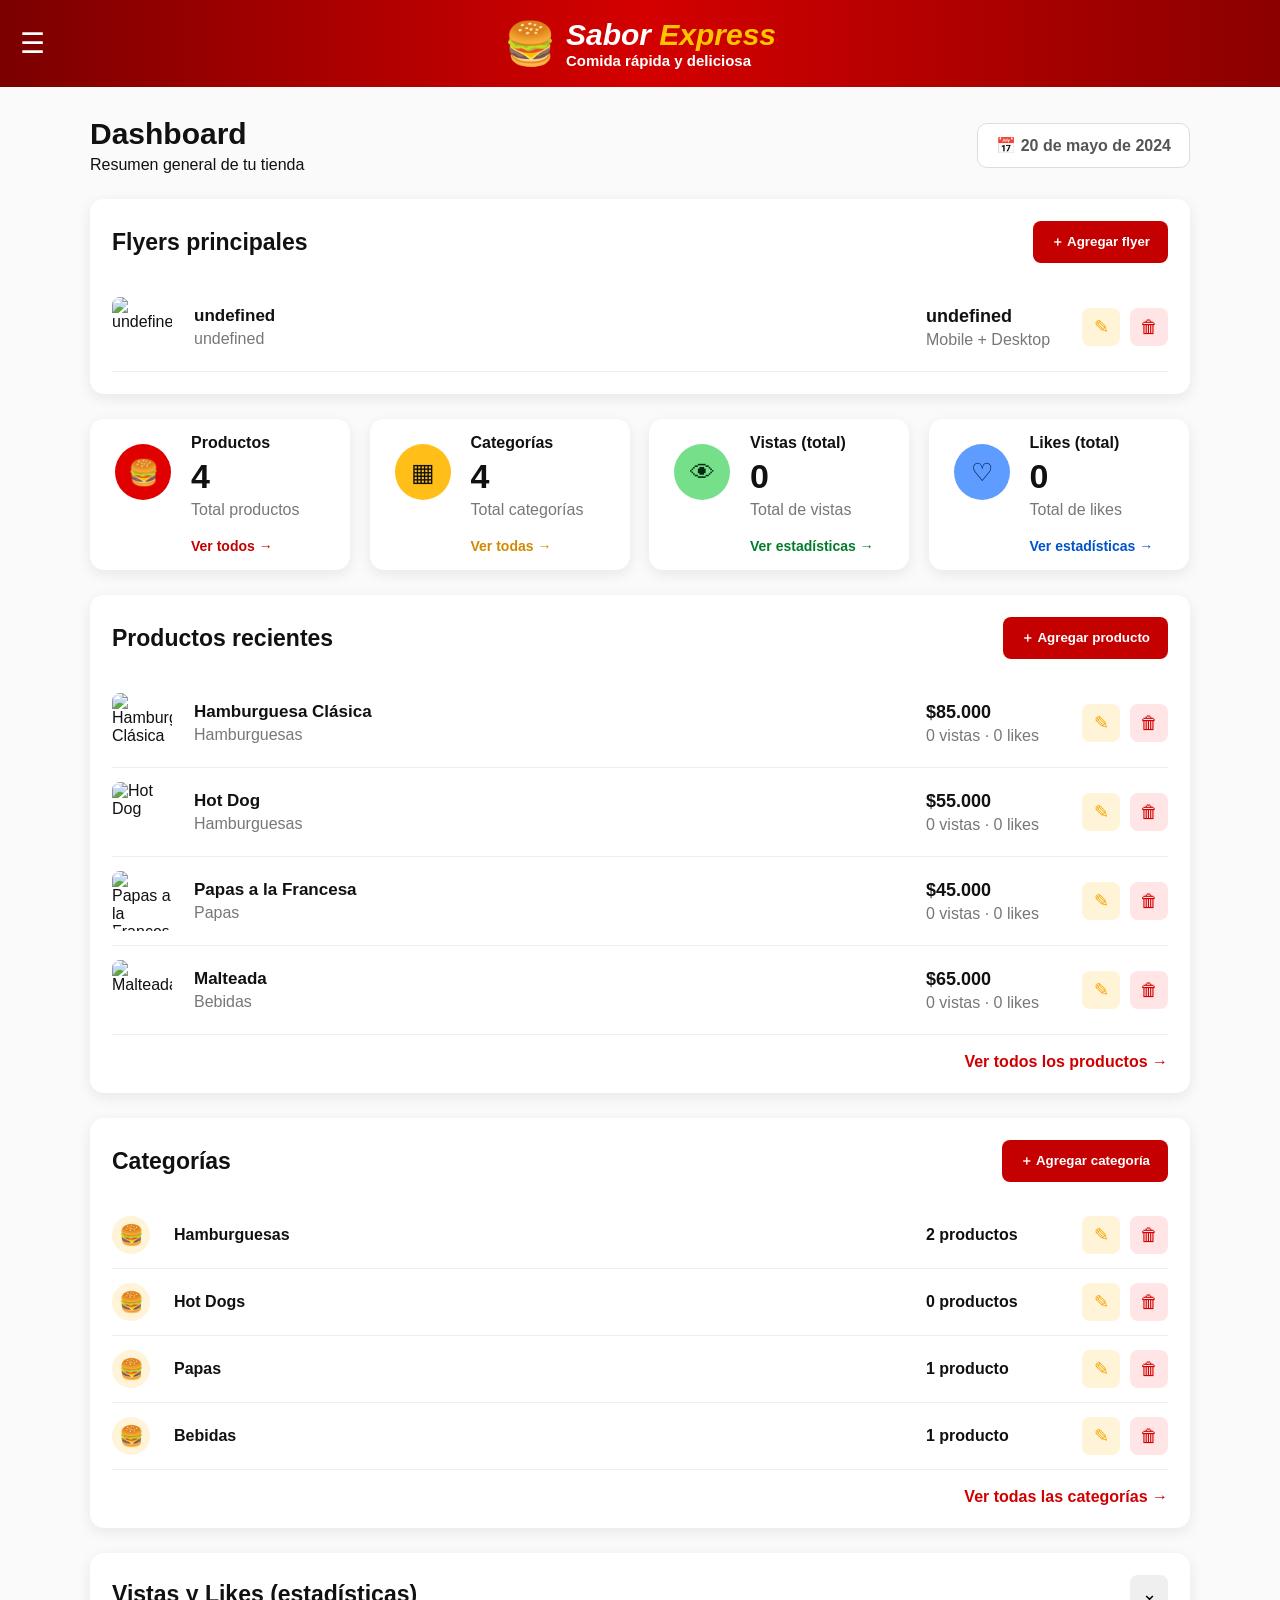
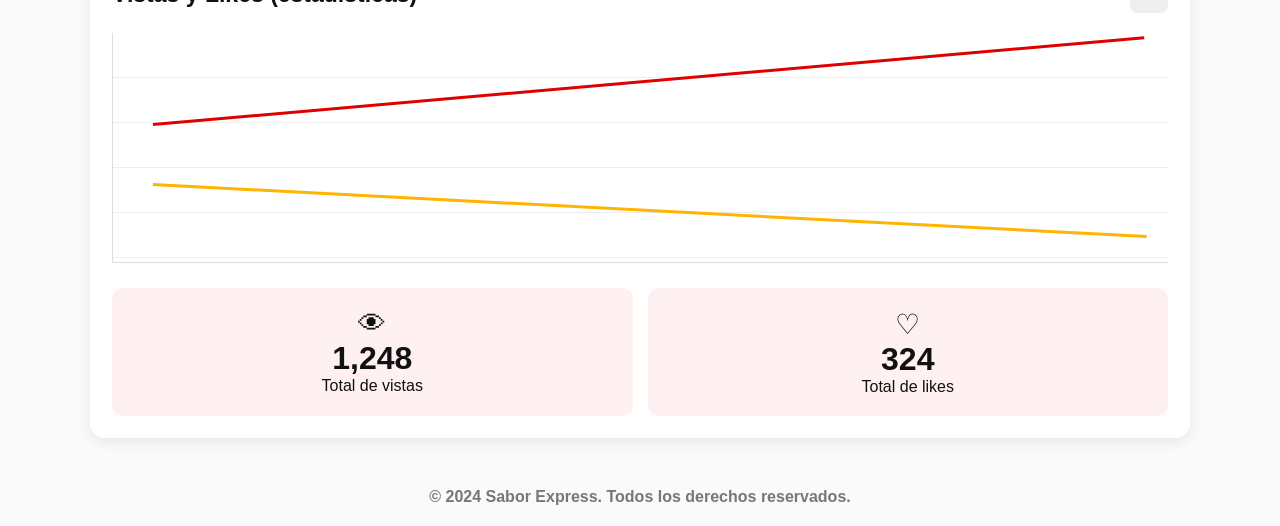
==== admin.html @ fc41a802 "first commit" ====
<!DOCTYPE html>
<html lang="es">

<head>
  <meta charset="UTF-8" />
  <meta name="viewport" content="width=device-width, initial-scale=1.0" />
  <title>Admin - Sabor Express</title>
  <link rel="stylesheet" href="admin.css">
</head>

<body>

  <header class="top-header">
    <div class="menu-icon">☰</div>

    <div class="logo">
      <div class="logo-icon">🍔</div>
      <div>
        <h1>Sabor <span>Express</span></h1>
        <p>Comida rápida y deliciosa</p>
      </div>
    </div>
  </header>

  <main class="container">

    <section class="title-row">
      <div>
        <h2>Dashboard</h2>
        <p>Resumen general de tu tienda</p>
      </div>
      <div class="date-box">📅 20 de mayo de 2024</div>
    </section>

    <section class="panel">
      <div class="panel-header">
        <h3>Flyers principales</h3>
        <button class="btn" id="btnAbrirModalFlyer">＋ Agregar flyer</button>
      </div>

      <div class="product-list" id="listaFlyers"></div>
    </section>

    <div class="modal" id="modalFlyer">
      <div class="modal-content">
        <div class="modal-header">
          <h3 id="tituloModalFlyer">Agregar flyer</h3>

          <button class="close-btn" id="btnCerrarModalFlyer">
            ×
          </button>
        </div>

        <form id="formFlyer">

          <input type="hidden" id="flyerEditando">

          <label>Título principal</label>
          <input
            type="text"
            id="tituloFlyer"
            placeholder="Ej: EL SABOR QUE TE ENCANTA"
          >

          <label>Descripción</label>
          <textarea
            id="descripcionFlyer"
            placeholder="Ej: Hamburguesas jugosas y papas crujientes"
          ></textarea>

          <label>Texto del botón</label>
          <input
            type="text"
            id="textoBotonFlyer"
            placeholder="Ej: Ver productos"
          >

          <label>Enlace del botón</label>
          <input
            type="text"
            id="linkBotonFlyer"
            placeholder="Ej: #productos"
          >

          <label>Imagen para escritorio</label>
          <input
            type="file"
            id="imagenFlyerDesktop"
            accept="image/*"
          >

          <label>Imagen para celular</label>
          <input
            type="file"
            id="imagenFlyerMobile"
            accept="image/*"
          >

          <button class="btn" type="submit">
            💾 Guardar flyer
          </button>

        </form>
      </div>
    </div>


    <section class="cards">
      <div class="card">
        <div class="card-icon red">🍔</div>
        <div class="card-data-info">
          <h3>Productos</h3>
          <strong id="totalProductos">0</strong>
          <p>Total productos</p>
          <a href="#">Ver todos →</a>
        </div>
      </div>

      <div class="card">
        <div class="card-icon yellow">▦</div>
        <div class="card-data-info">
          <h3>Categorías</h3>
          <strong id="totalCategorias">0</strong>
          <p>Total categorías</p>
          <a href="#">Ver todas →</a>
        </div>
      </div>

      <div class="card">
        <div class="card-icon green">👁</div>
        <div class="card-data-info">
          <h3>Vistas (total)</h3>
          <strong id="totalVisitas">0</strong>
          <p>Total de vistas</p>
          <a href="#">Ver estadísticas →</a>
        </div>
      </div>

      <div class="card">
        <div class="card-icon blue">♡</div>
        <div class="card-data-info">
          <h3>Likes (total)</h3>
          <strong id="totalLikes">0</strong>
          <p>Total de likes</p>
          <a href="#">Ver estadísticas →</a>
        </div>
      </div>
    </section>

    <section class="panel">
      <div class="panel-header">
        <h3>Productos recientes</h3>
        <button class="btn" id="btnAbrirModalProducto">＋ Agregar producto</button>
      </div>

      <div class="product-list" id="listaProductos"></div>

      <a class="link-more" href="#">Ver todos los productos →</a>
    </section>

    <div class="modal" id="modalProducto">
      <div class="modal-content">
        <div class="modal-header">
          <h3 id="tituloModalProducto">Agregar producto</h3>
          <button class="close-btn" id="btnCerrarModalProducto">×</button>
        </div>

        <form id="formProducto">
          <input type="hidden" id="productoEditando">

          <label>Nombre del producto</label>
          <input type="text" id="nombreProducto" placeholder="Ej: Hamburguesa Clásica">

          <label>Categoría</label>
          <select id="categoriaProducto">
            <option value="">Seleccionar categoría</option>
          </select>

          <label>Precio</label>
          <input type="number" id="precioProducto" placeholder="Ej: 85000">

          <label>Imagen del producto</label>
          <input type="file" id="imagenProducto" accept="image/*">
          <button class="btn" type="submit">💾 Guardar producto</button>
          
        </form>
      </div>
    </div>

    <section class="panel">
      <div class="panel-header">
        <h3>Categorías</h3>
        <button class="btn" id="btnAbrirModalCategoria">＋ Agregar categoría</button>
      </div>

      <div class="category-list" id="listaCategorias"></div>

      <a class="link-more" href="#">Ver todas las categorías →</a>
    </section>

    <div class="modal" id="modalCategoria">
      <div class="modal-content">
        <div class="modal-header">
          <h3 id="tituloModalCategoria">Agregar categoría</h3>
          <button class="close-btn" id="btnCerrarModalCategoria">×</button>
        </div>

        <form id="formCategoria">
          <input type="hidden" id="categoriaEditando">
          <label>Imagen de la categoría</label>
          <input type="file" id="imagenCategoria" accept="image/*">

          <button class="btn" type="submit">💾 Guardar categoría</button>
        </form>
      </div>
    </div>

    <section class="panel">
      <div class="panel-header">
        <h3>Vistas y Likes (estadísticas)</h3>
        <button class="icon-btn">⌄</button>
      </div>

      <div class="chart">
        <div class="line-red"></div>
        <div class="line-yellow"></div>
      </div>

      <div class="stats-bottom">
        <div class="stat-box">
          <span>👁</span>
          <strong>1,248</strong>
          <p>Total de vistas</p>
        </div>

        <div class="stat-box">
          <span>♡</span>
          <strong>324</strong>
          <p>Total de likes</p>
        </div>
      </div>
    </section>

  </main>

  <footer>
    © 2024 Sabor Express. Todos los derechos reservados.
  </footer>

  <script src="https://cdn.jsdelivr.net/npm/sweetalert2@11"></script>
  <script src="admin.js"></script>
</body>

</html>
---- admin.css ----
* {
      margin: 0;
      padding: 0;
      box-sizing: border-box;
      font-family: poppins, Helvetica, sans-serif;
    }

    body {
      background: #fafafa;
      color: #111;
    }

    .top-header {
      background: linear-gradient(90deg, #7b0000, #d40000, #8b0000);
      color: white;
      padding: 18px 20px;
      display: flex;
      align-items: center;
      justify-content: center;
      position: relative;
    }

    .menu-icon {
      position: absolute;
      left: 20px;
      font-size: 28px;
      color: white;
    }

    .logo {
      display: flex;
      align-items: center;
      gap: 10px;
      text-align: left;
    }

    .logo-icon {
      font-size: 42px;
    }

    .logo h1 {
      font-size: 30px;
      color: white;
      font-style: italic;
    }

    .logo h1 span {
      color: #ffc400;
    }

    .logo p {
      font-size: 15px;
      font-weight: bold;
    }

    .container {
      width: 92%;
      max-width: 1100px;
      margin: 30px auto;
    }

    .title-row {
      display: flex;
      justify-content: space-between;
      align-items: center;
      margin-bottom: 25px;
      gap: 15px;
    }

    .title-row h2 {
      font-size: 30px;
      margin-bottom: 5px;
    }

    .date-box {
      border: 1px solid #ddd;
      padding: 12px 18px;
      border-radius: 10px;
      background: white;
      color: #555;
      font-weight: bold;
    }

    .cards {
      display: grid;
      grid-template-columns: repeat(4, 1fr);
      gap: 18px;
      margin-bottom: 25px;
    }

    .card {
      width: 260px;
      display: grid;
      grid-template-columns: repeat(2, 1fr);
      background: white;
      border-radius: 14px;
      padding: 15px;
      box-shadow: 0 4px 14px rgba(0, 0, 0, .08);
    }

    .card-icon {
      width: 56px;
      height: 56px;
      border-radius: 50%;
      display: flex;
      align-items: center;
      justify-content: center;
      font-size: 25px;
      margin: 10px;
    }

    .card-data-info {
      width: 180px;
      padding: 0 10px;
    }

    .red {
      background: #e00000;
      color: white;
    }

    .yellow {
      background: #ffbf18;
      color: #111;
    }

    .green {
      background: #75df8a;
      color: #002b10;
    }

    .blue {
      background: #5f9cff;
      color: #001b4b;
    }

    .card h3 {
      font-size: 16px;
    }

    .card strong {
      font-size: 34px;
      display: block;
      margin: 5px 0;
    }

    .card p {
      color: #777;
      margin-bottom: 18px;
    }

    .card a {
      text-decoration: none;
      font-weight: bold;
      font-size: 14px;
    }

    .card:nth-child(1) a {
      color: #c40000;
    }

    .card:nth-child(2) a {
      color: #d18a00;
    }

    .card:nth-child(3) a {
      color: #007c2b;
    }

    .card:nth-child(4) a {
      color: #0052cc;
    }

    .panel {
      background: white;
      border-radius: 14px;
      padding: 22px;
      box-shadow: 0 4px 14px rgba(0, 0, 0, .08);
      margin-bottom: 25px;
    }

    .panel-header {
      display: flex;
      justify-content: space-between;
      align-items: center;
      margin-bottom: 20px;
      gap: 15px;
    }

    .panel-header h3 {
      font-size: 23px;
    }

    .btn {
      border: none;
      padding: 12px 18px;
      border-radius: 8px;
      cursor: pointer;
      font-weight: bold;
      color: white;
      background: #c40000;
      transition: .3s;
    }

    .btn:hover {
      background: #8d0000;
    }

    .product-list,
    .category-list {
      display: flex;
      flex-direction: column;
    }

    .product-item,
    .category-item {
      display: grid;
      grid-template-columns: 70px 1fr 130px 100px;
      gap: 12px;
      align-items: center;
      padding: 14px 0;
      border-bottom: 1px solid #eee;
    }

    .product-item img {
      width: 60px;
      height: 60px;
      border-radius: 8px;
      object-fit: cover;
    }


    .cat-img {
      width: 45px;
      height: 45px;
      border-radius: 50%;
      object-fit: cover;
    }

    .product-name {
      font-weight: bold;
      font-size: 17px;
    }

    .product-cat,
    .details {
      color: #777;
      margin-top: 4px;
    }

    .price {
      font-size: 18px;
      font-weight: bold;
    }

    .actions {
      display: flex;
      gap: 10px;
      justify-content: flex-end;
    }

    .modal {
      position: fixed;
      inset: 0;
      background: rgba(0, 0, 0, .45);
      display: none;
      align-items: center;
      justify-content: center;
      padding: 20px;
      z-index: 999;
    }

    .modal.active {
      display: flex;
    }

    .modal-content {
      background: white;
      width: 100%;
      max-width: 480px;
      border-radius: 18px;
      padding: 24px;
      box-shadow: 0 10px 40px rgba(0, 0, 0, .25);
    }

    .modal-header {
      display: flex;
      justify-content: space-between;
      align-items: center;
      margin-bottom: 18px;
    }

    .close-btn {
      border: none;
      background: #ffe5e5;
      color: #d00000;
      width: 38px;
      height: 38px;
      border-radius: 10px;
      font-size: 24px;
      cursor: pointer;
    }

    #formProducto {
      display: flex;
      flex-direction: column;
      gap: 10px;
    }

    #formProducto label {
      font-weight: bold;
      margin-top: 5px;
    }

    #formProducto input,
    #formProducto select {
      width: 100%;
      padding: 14px;
      border: 1px solid #ddd;
      border-radius: 10px;
      outline: none;
    }

    /*FORMULARIO DE FLYERS*/

    #formFlyer {
    display: flex;
    flex-direction: column;
    gap: 10px;
  }

  #formFlyer input {
    width: 100%;
    padding: 14px;
    border: 1px solid #ddd;
    border-radius: 10px;
  }

    .icon-btn {
      border: none;
      width: 38px;
      height: 38px;
      border-radius: 8px;
      cursor: pointer;
      font-size: 18px;
    }

    .edit {
      background: #fff3d8;
      color: #f6a400;
    }

    .delete {
      background: #ffe5e5;
      color: #d60000;
    }

    .link-more {
      display: block;
      text-align: right;
      margin-top: 18px;
      color: #d10000;
      font-weight: bold;
      text-decoration: none;
    }

    .category-item {
      grid-template-columns: 50px 1fr 130px 100px;
    }

    .cat-icon {
      width: 38px;
      height: 38px;
      border-radius: 50%;
      display: flex;
      align-items: center;
      justify-content: center;
      background: #fff3d8;
      font-size: 20px;
    }

    .chart {
      margin-top: 20px;
      height: 230px;
      border-left: 1px solid #ddd;
      border-bottom: 1px solid #ddd;
      position: relative;
      background:
        linear-gradient(to top, #eee 1px, transparent 1px);
      background-size: 100% 45px;
    }

    .line-red,
    .line-yellow {
      position: absolute;
      left: 40px;
      right: 20px;
      height: 3px;
      transform-origin: left;
    }

    .line-red {
      top: 90px;
      background: #df0000;
      transform: rotate(-5deg);
    }

    .line-yellow {
      top: 150px;
      background: #ffb400;
      transform: rotate(3deg);
    }

    .stats-bottom {
      display: grid;
      grid-template-columns: 1fr 1fr;
      gap: 15px;
      margin-top: 25px;
    }

    .stat-box {
      background: #fff1f1;
      padding: 20px;
      border-radius: 10px;
      text-align: center;
    }

    .stat-box span {
      font-size: 28px;
    }

    .stat-box strong {
      font-size: 32px;
      display: block;
    }

    footer {
      text-align: center;
      color: #777;
      padding: 20px;
      font-weight: bold;
    }

    @media(max-width:768px) {
      .top-header {
        padding: 15px;
      }

      .logo h1 {
        font-size: 26px;
      }

      .title-row {
        align-items: flex-start;
        flex-direction: column;
      }

      .date-box {
        width: 100%;
        text-align: center;
      }

      .cards {
        grid-template-columns: 1fr;
      }

      .product-item {
        grid-template-columns: 60px 1fr 90px 85px;
      }

      .product-name {
        font-size: 16px;
      }

      .price {
        font-size: 16px;
      }

      .category-item {
        grid-template-columns: 45px 1fr 110px 85px;
      }
    }

    @media(max-width:480px) {
      .container {
        width: 94%;
      }

      .logo-icon {
        font-size: 34px;
      }

      .logo h1 {
        font-size: 22px;
      }

      .logo p {
        font-size: 12px;
      }

      .title-row h2 {
        font-size: 25px;
      }

      .cards {
        grid-template-columns: 1fr;
      }

      .card {
        padding: 18px;
      }

      .product-item {
        grid-template-columns: 55px 1fr;
      }

      .price {
        grid-column: 2;
      }

      .actions {
        grid-column: 2;
        justify-content: flex-start;
      }

      .category-item {
        grid-template-columns: 45px 1fr;
      }

      .category-item strong:nth-child(3),
      .category-item .actions {
        grid-column: 2;
      }

      .panel-header {
        flex-direction: column;
        align-items: flex-start;
      }

      .btn {
        width: 100%;
      }

      .stats-bottom {
        grid-template-columns: 1fr;
      }
    }
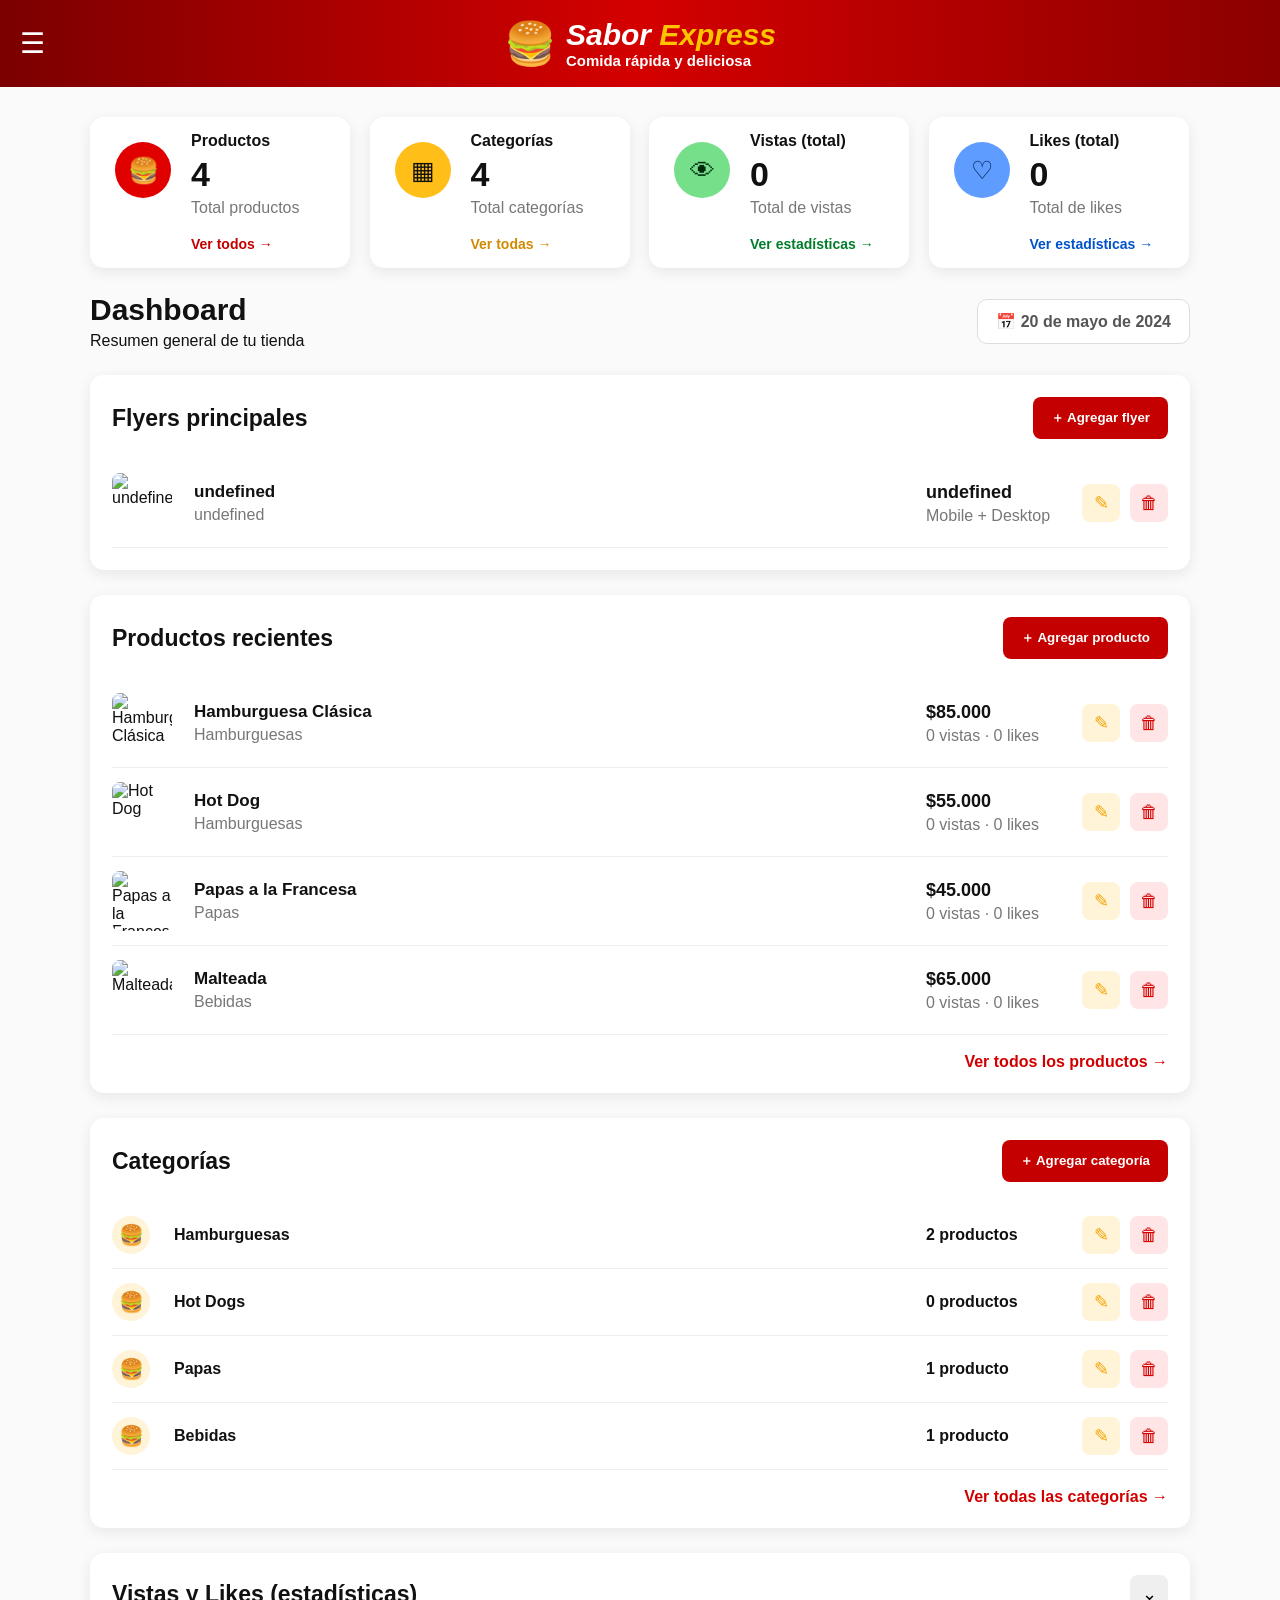
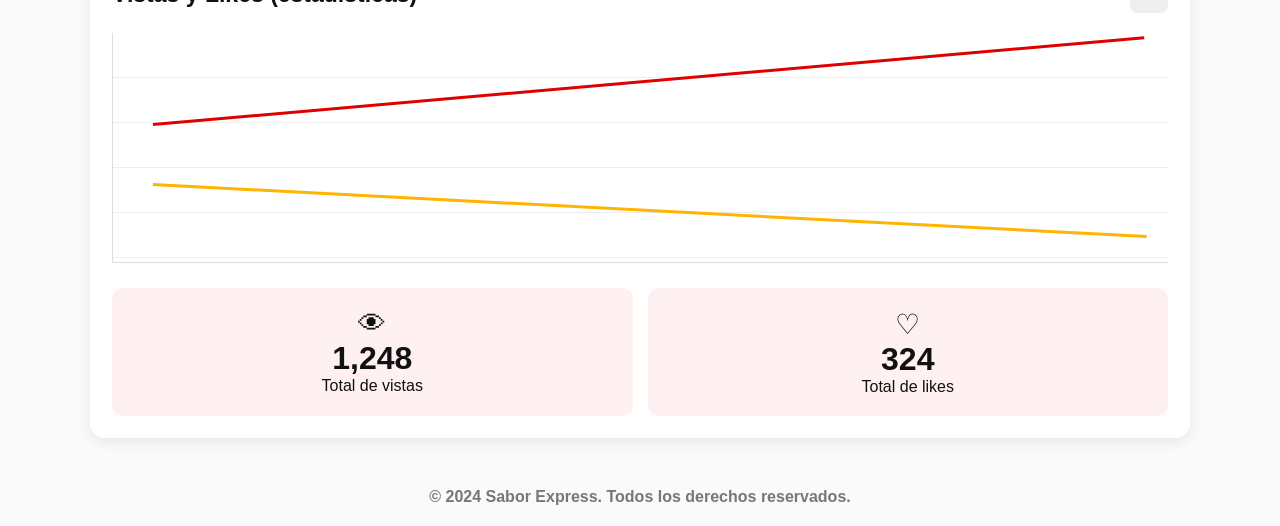
==== commit 145cf5e1: "actualizado" ====
--- a/admin.html
+++ b/admin.html
@@ -24,6 +24,51 @@
 
   <main class="container">
 
+    
+
+    <section class="cards">
+      <div class="card">
+        <div class="card-icon red">🍔</div>
+        <div class="card-data-info">
+          <h3>Productos</h3>
+          <strong id="totalProductos">0</strong>
+          <p>Total productos</p>
+          <a href="#">Ver todos →</a>
+        </div>
+      </div>
+
+      <div class="card">
+        <div class="card-icon yellow">▦</div>
+        <div class="card-data-info">
+          <h3>Categorías</h3>
+          <strong id="totalCategorias">0</strong>
+          <p>Total categorías</p>
+          <a href="#">Ver todas →</a>
+        </div>
+      </div>
+
+      <div class="card">
+        <div class="card-icon green">👁</div>
+        <div class="card-data-info">
+          <h3>Vistas (total)</h3>
+          <strong id="totalVisitas">0</strong>
+          <p>Total de vistas</p>
+          <a href="#">Ver estadísticas →</a>
+        </div>
+      </div>
+
+      <div class="card">
+        <div class="card-icon blue">♡</div>
+        <div class="card-data-info">
+          <h3>Likes (total)</h3>
+          <strong id="totalLikes">0</strong>
+          <p>Total de likes</p>
+          <a href="#">Ver estadísticas →</a>
+        </div>
+      </div>
+    </section>
+
+    
     <section class="title-row">
       <div>
         <h2>Dashboard</h2>
@@ -104,49 +149,6 @@
       </div>
     </div>
 
-
-    <section class="cards">
-      <div class="card">
-        <div class="card-icon red">🍔</div>
-        <div class="card-data-info">
-          <h3>Productos</h3>
-          <strong id="totalProductos">0</strong>
-          <p>Total productos</p>
-          <a href="#">Ver todos →</a>
-        </div>
-      </div>
-
-      <div class="card">
-        <div class="card-icon yellow">▦</div>
-        <div class="card-data-info">
-          <h3>Categorías</h3>
-          <strong id="totalCategorias">0</strong>
-          <p>Total categorías</p>
-          <a href="#">Ver todas →</a>
-        </div>
-      </div>
-
-      <div class="card">
-        <div class="card-icon green">👁</div>
-        <div class="card-data-info">
-          <h3>Vistas (total)</h3>
-          <strong id="totalVisitas">0</strong>
-          <p>Total de vistas</p>
-          <a href="#">Ver estadísticas →</a>
-        </div>
-      </div>
-
-      <div class="card">
-        <div class="card-icon blue">♡</div>
-        <div class="card-data-info">
-          <h3>Likes (total)</h3>
-          <strong id="totalLikes">0</strong>
-          <p>Total de likes</p>
-          <a href="#">Ver estadísticas →</a>
-        </div>
-      </div>
-    </section>
-
     <section class="panel">
       <div class="panel-header">
         <h3>Productos recientes</h3>
--- a/admin.css
+++ b/admin.css
@@ -504,9 +504,11 @@
 
       .cards {
         grid-template-columns: 1fr;
+        
       }
 
       .card {
+        margin: 0 auto;
         padding: 18px;
       }
 
@@ -544,4 +546,6 @@
       .stats-bottom {
         grid-template-columns: 1fr;
       }
-    }+    }
+
+    
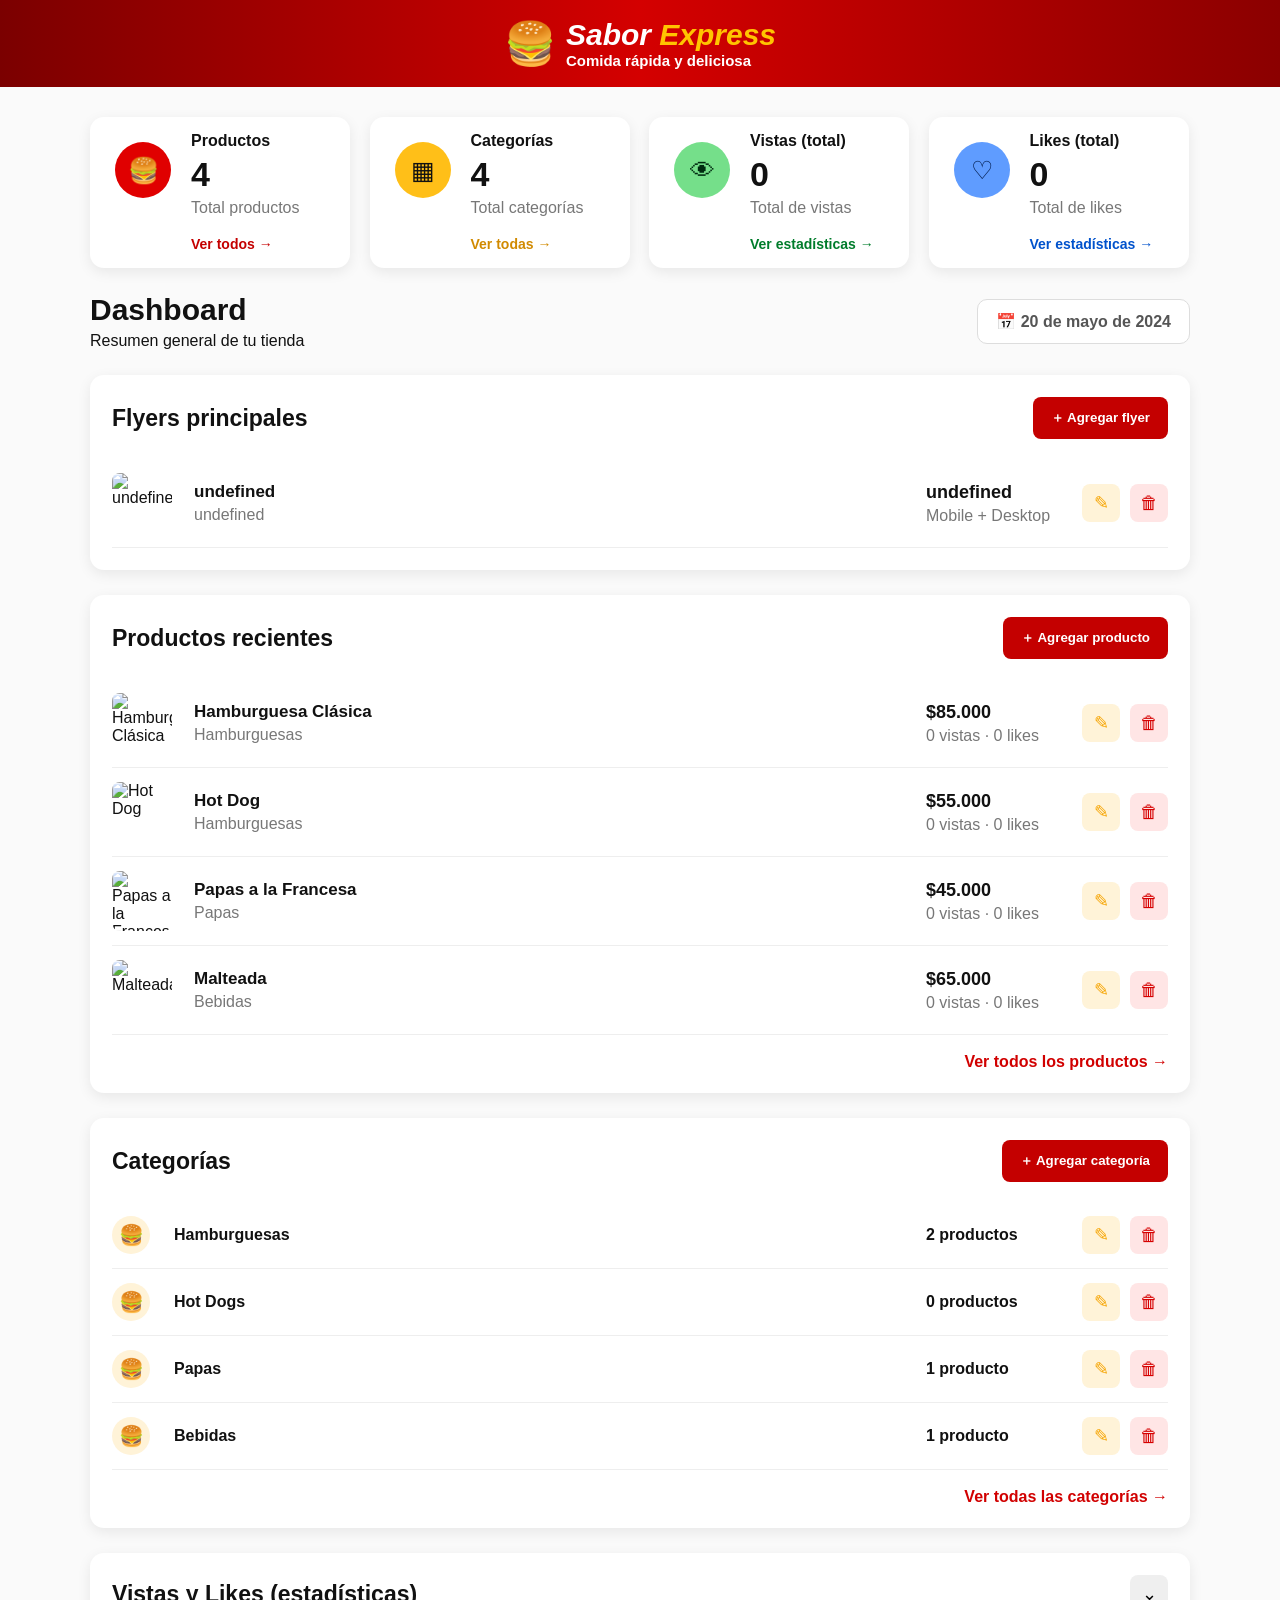
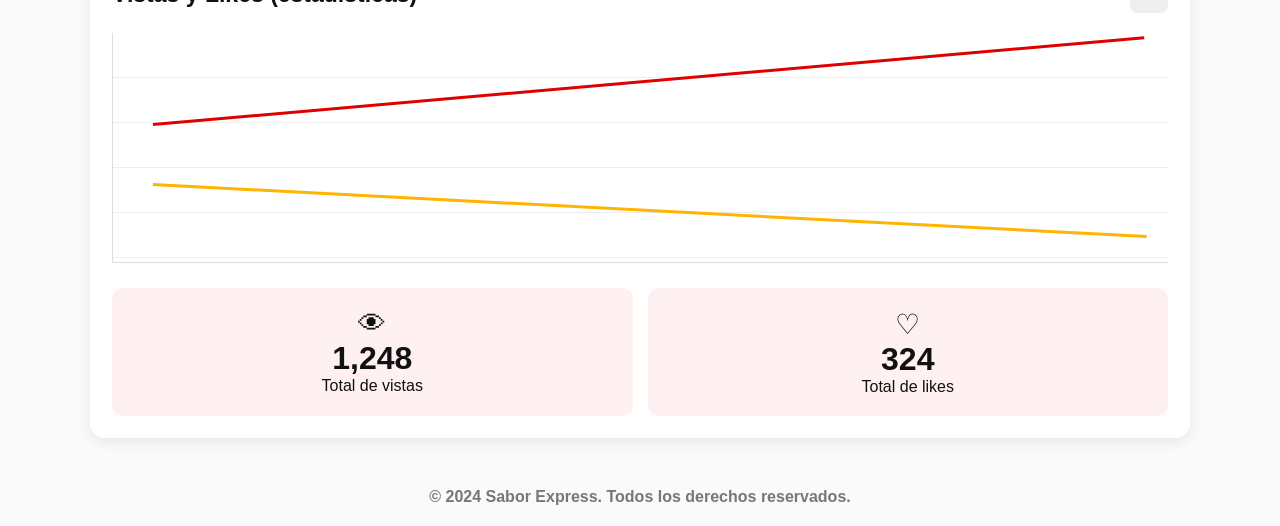
==== commit eed35d9a: "actualizaciones" ====
--- a/admin.html
+++ b/admin.html
@@ -11,15 +11,15 @@
 <body>
 
   <header class="top-header">
-    <div class="menu-icon">☰</div>
-
-    <div class="logo">
-      <div class="logo-icon">🍔</div>
-      <div>
-        <h1>Sabor <span>Express</span></h1>
-        <p>Comida rápida y deliciosa</p>
-      </div>
-    </div>
+    <a href="index.html">
+      <div class="logo">
+          <div class="logo-icon">🍔</div>
+          <div>
+            <h1>Sabor <span>Express</span></h1>
+            <p>Comida rápida y deliciosa</p>
+          </div>
+      </div>
+    </a>
   </header>
 
   <main class="container">
--- a/admin.css
+++ b/admin.css
@@ -18,6 +18,13 @@
       align-items: center;
       justify-content: center;
       position: relative;
+    }
+
+    .top-header a{
+      text-decoration: none;
+    }
+    .top-header p{
+      color: white;
     }
 
     .menu-icon {
@@ -504,7 +511,6 @@
 
       .cards {
         grid-template-columns: 1fr;
-        
       }
 
       .card {
@@ -546,6 +552,4 @@
       .stats-bottom {
         grid-template-columns: 1fr;
       }
-    }
-
-    +    }
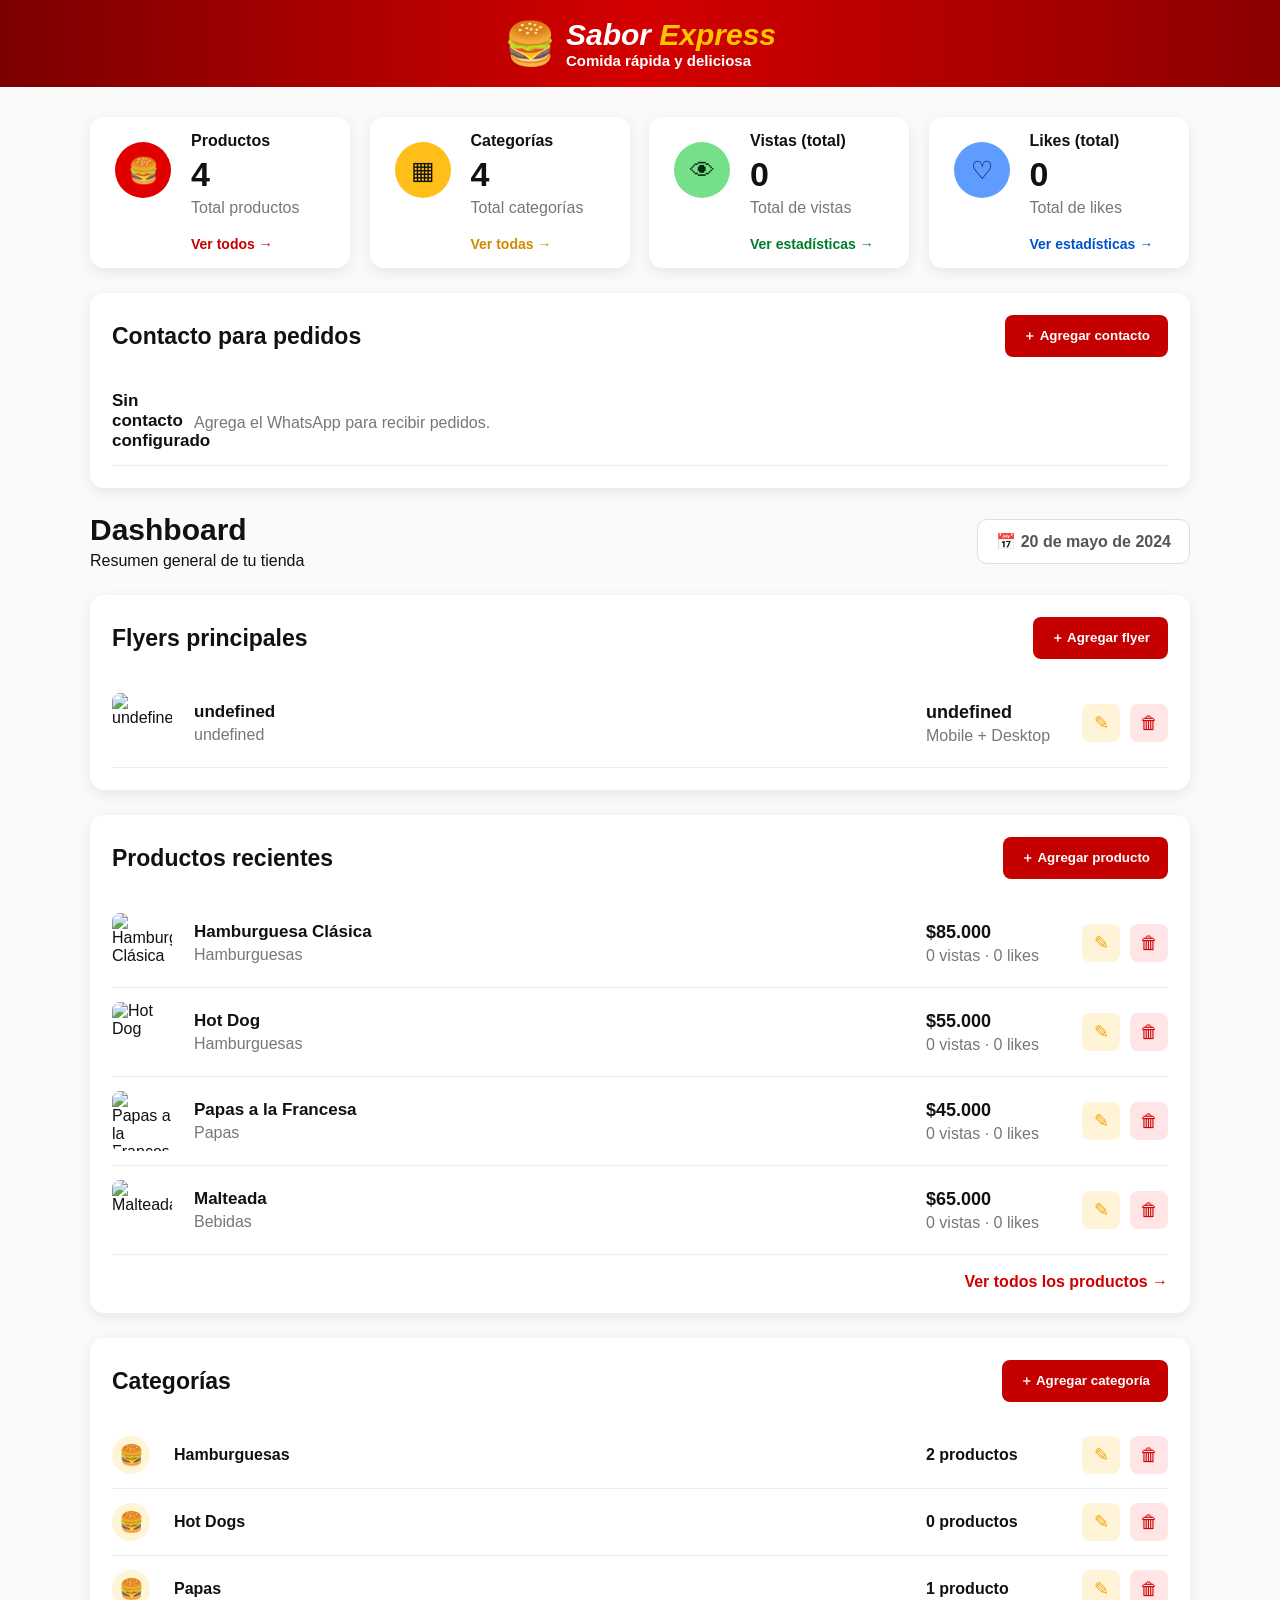
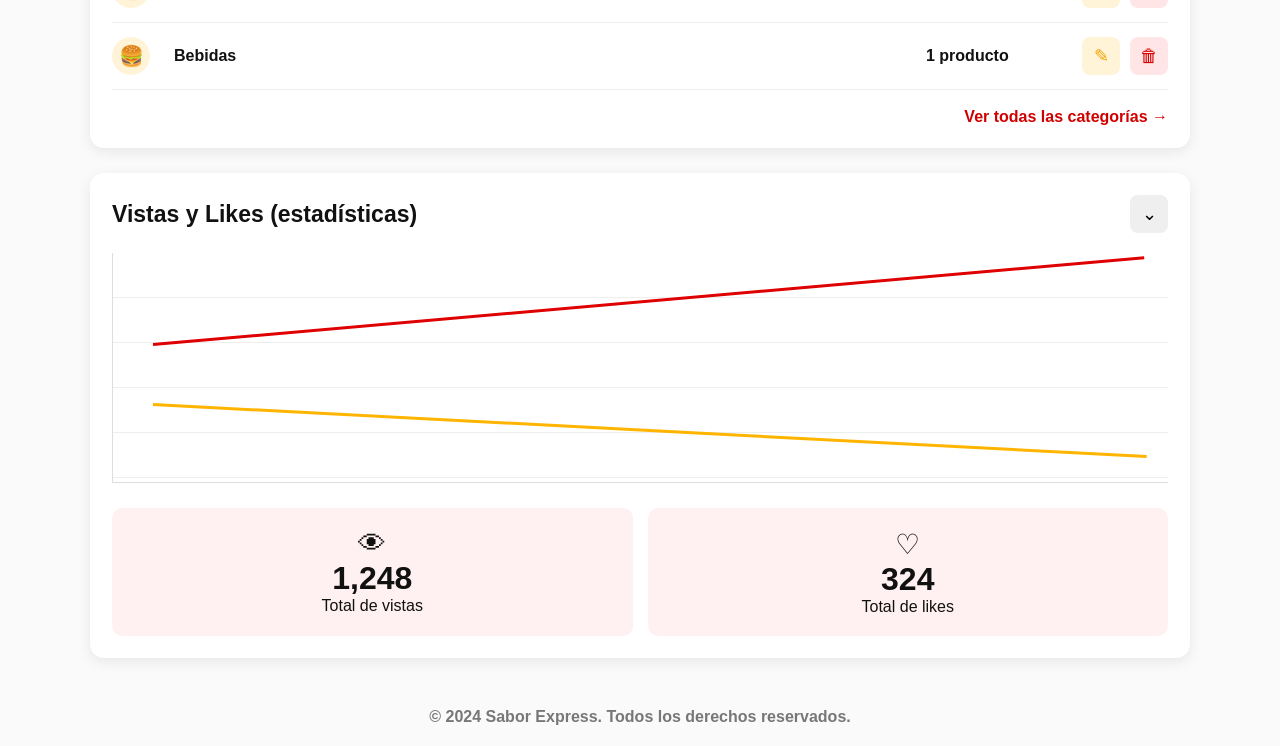
==== commit 7d0fc7b9: "actualizacion" ====
--- a/admin.html
+++ b/admin.html
@@ -68,6 +68,36 @@
       </div>
     </section>
 
+    <section class="panel">
+      <div class="panel-header">
+        <h3>Contacto para pedidos</h3>
+        <button class="btn" id="btnAbrirModalContacto">＋ Agregar contacto</button>
+      </div>
+
+      <div class="product-list" id="infoContactoPedido"></div>
+    </section>
+
+    <div class="modal" id="modalContacto">
+      <div class="modal-content">
+        <div class="modal-header">
+          <h3>Agregar contacto de WhatsApp</h3>
+          <button class="close-btn" id="btnCerrarModalContacto">×</button>
+        </div>
+
+        <form id="formContacto">
+          <label>Número de WhatsApp del negocio</label>
+          <input
+            type="text"
+            id="whatsappNegocio"
+            placeholder="Ej: 573001234567"
+          >
+
+          <button class="btn" type="submit">
+            💾 Guardar contacto
+          </button>
+        </form>
+      </div>
+    </div>
     
     <section class="title-row">
       <div>
